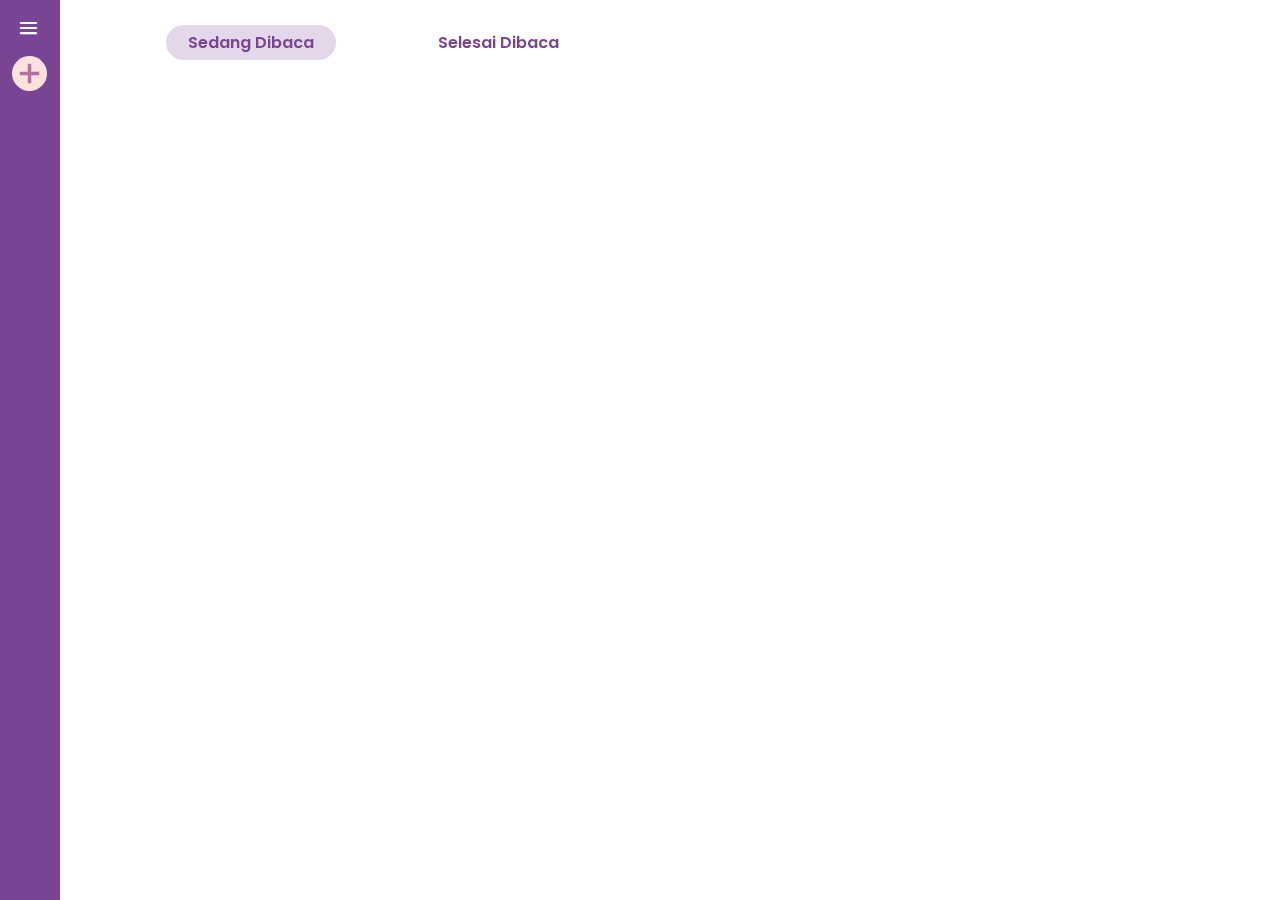
==== index.html @ 6190e74e "first commit" ====
<!DOCTYPE html>
<html>
    <head>
        <title>My Bookshelf</title>
        <link rel="shortcut icon" href="assets/logo icon.svg">
        <link rel="stylesheet" href="css/style.css">
        <link href='https://unpkg.com/boxicons@2.1.2/css/boxicons.min.css' rel='stylesheet'>
    </head>
    <body>
        <div class="sidebar">
            <div class="top-menu">
                <div class="logo">Bookshelf</div>
                <div class="menu">
                    <i class='bx bx-menu' id="menu-button"></i>
                </div>
            </div>
            <div class="add-book-closed">
                <img id="add-book-closed" src="assets/add button.svg" alt="" width="35px" style="cursor: pointer;">
            </div>
            <div class="profile-user">
                <div class="profile-icon">
                    <img src="assets/profile icon.svg" alt="" width="70px">
                </div>
                <div class="profile-detail">
                    <div class="name">Sri Fitri Yani Nurhasanah</div>
                    <div class="title">21y/o, Student</div>
                </div>
            </div>
            <div class="add-book">
                <img id="add-book" src="assets/add button.svg" alt="" width="40px">
            </div>
            <div class="unread-books">
                <div class="unread-progress">
                    <i class='bx bxs-circle'>
                        <span class="count"></span>
                    </i>
                </div>
                <div class="unread-text">Buku sedang dibaca.</div>
            </div>
            <div class="read-books">
                <div class="read-progress">
                    <i class='bx bxs-circle'>
                        <span class="count"></span>
                    </i>
                </div>
                <div class="read-text">Buku selesai dibaca.</div>
            </div>
        </div>
        <section class="home-section">
            <div class="top-page">
                <div class="filter-page">
                    <ul class="tabs">
                        <li onclick="tabFunctionUncomplete()" class="tab active" data-target="#one">Sedang Dibaca</li>
                        <li onclick="tabFunctionComplete()" class="tab " data-target="#two">Selesai Dibaca</li>
                    </ul>
                </div>
                <div class="search-bar">
                    
                </div>
            </div>
            <!-- <div class="main-page">
                <div class="deafult-page">
                    <img src="assets/warn icon.svg" alt="" width="30px">
                    <div class="deafult-page-text">Kamu belum menambahkan buku.</div>
                </div>
            </div> -->
            <div class="panel active one" id="one">
                <!-- <div class="books-container">
                    <div class="book-details">
                        <div class="book-name">Hukum Administrasi Negara</div>
                        <div class="book-author">Yos Johan Utama</div>
                        <div class="book-year">2022</div>
                    </div>
                    <div class="icons">
                        <div class="edit-icon"><img src="assets/edit icon.svg" alt="Edit"></div>
                        <div class="selesai-icon"><img src="assets/checklist icon.svg" alt="Selesai"></div>
                        <div class="hapus-icon"><img src="assets/trash icon.svg" alt="Hapus"></div>
                    </div>
                </div> -->
            </div>
            
            <div class="panel two" id="two">
                <!-- <div class="books-container">
                    <div class="selesai-progress" id="selesai-progress">
                        <img src="assets/progress circle.svg" alt="">
                    </div>
                    <div class="book-details">
                        <div class="date"></div>
                        <div class="book-name"></div>
                        <div class="book-author"></div>
                        <div class="book-year"></div>
                    </div>
                    <div class="icons">
                        <img src="assets/edit icon.svg" alt="Edit">
                        <img src="assets/trash icon.svg" alt="Hapus">
                    </div> -->
                </div>
            </div>
            <div class="add-book-form" id="add-book-form">
                <form action="#" class="form-container" id="form-container">
                    <h1>Tambahkan Buku</h1>
                    <br>
                    <input type="text" id="book-title" placeholder="Masukan Judul Buku" required><br>
                    <input type="text" id="book-author" placeholder="Masukan Penulis Buku" required><br>
                    <input type="number" placeholder="Masukan Tahun Terbit" id="book-year" required><br>
                    <div class="checkbox-container">
                        <input type="checkbox" class="form-checkbox" id="selesai-baca" name="selesai" value="selesai" onclick="checkedOnClick(this);"> 
                        <label for="selesai">Selesai Membaca</label>
                    </div>
                    <div class="form-button">
                        <button id="form-close-button">Batal</button>
                        <button id="form-submit-button" type="submit" value="Submit" name="Submit">Tambah</button>
                    </div>
                </form>
            </div>
        </section>
        <script src="js/script.js"></script>
    </body>
</html>
---- css/style.css ----
@import url('https://fonts.googleapis.com/css2?family=Poppins:wght@200;400&family=Quicksand:wght@400;700&display=swap');
@import url('https://fonts.googleapis.com/css2?family=Pacifico&family=Poppins:wght@200;400&family=Quicksand:wght@400;700&display=swap');

* {
    box-sizing: border-box;
    padding: 0;
    margin: 0;
    font-family: 'Poppins', sans-serif;
}

/* sidebar */
.sidebar {
    position: fixed;
    left: 0;
    top: 0;
    height: 100%;
    min-height: 100vh;
    width: 60px;
    background-color: #7A4495;
    padding: 6px;
    color: white;
    transition: all 0.5s ease;
}
.sidebar.open {
    width: 250px;
}
.top-menu {
    display: flex;
    justify-content: space-between;
    padding: 10px;
    align-items: center;
    /* border: 2px solid pink; */
}
.top-menu i {
    font-size: 25px;
}
.top-menu .logo {
    font-family: 'Pacifico', 'cursive';
    font-size: 22px;
    position: relative;
    display: none;
    transition: all 0.5s ease;
    /* border: 2px solid white; */
}
.logo.open{
    display: block;
}
.menu i, .add-book img {
    cursor: pointer;
}
.top-menu .logo .menu {
    position: absolute;
}
.menu.open {
    margin: auto;
}
.add-book-closed {
    position: absolute;
    display: flex;
    justify-content: center;
    left: 20%;
    z-index: 2;
    cursor: pointer;
    /* border: 2px solid white; */
}
.add-book-closed.open {
    visibility: hidden;
}
.profile-user {
    display: flex;
    flex-direction: column;
    align-items: center;
    text-align: center;
    padding: 10px;
    opacity: 0;
    transition: all 0.2s ease;
}
.profile-user.open {
    opacity: 1;
}
.profile-detail .name {
    font-size: 15px;
}
.profile-detail .title {
    font-size: 13px;
    font-weight: 300;
}
.add-book {
    position: relative;
    padding: 10px;
    text-align: center;
    visibility: hidden;
    /* border: 2px solid white; */
}
.add-book.open {
    visibility: visible;
}
.unread-books, .read-books {
    display: flex;
    padding: 5px;
    margin: 5px;
    background-color: #bb9dca;
    border-radius: 10px;
    align-items: center;
    justify-content: space-evenly;
    visibility: hidden;
    cursor: context-menu;
    /* border: 2px solid white; */
}
.unread-books.open, .read-books.open {
    visibility: visible;
}
.unread-progress, .read-progress {
    flex-basis: 20%;
    /* border: 2px solid pink; */
    text-align: center;
}
.unread-progress i, .read-progress i {
    font-size: 40px;
}
.unread-text, .read-text {
    flex-basis: 80%;
    font-size: 13px;
    color: #7A4495;
    font-weight: 600;
    /* border: 2px solid pink; */
}

/* home */
.home-section{
    position: relative;
    display: flex;
    flex-direction: column;
    align-items: center;
    min-height: 100vh;
    top: 0;
    left: 60px;
    width: calc(100% - 60px);
    transition: all 0.5s ease;
    z-index: 1;
    /* border: 2px solid black; */
}
.sidebar.open ~ .home-section {
    left: 250px;
    width: calc(100% - 250px);
}

/*main page: top page, filter page, search bar */
.top-page {
    flex-basis: 30%;
    width: 100%;
    display: flex;
    justify-content: center;
    align-items: center;
    margin: 15px 10px;
    /* border: 2px solid black; */
}
.filter-page {
    flex-basis: 50%;
    /* border: 2px solid black; */
}
.filter-page ul {
    display: flex;
    list-style: none;
    justify-content: space-evenly;
    padding: 10px;
    color: #7A4495;
    font-size: 1rem;
    font-weight: 600;
    /* border: 2px solid black; */
}
.top-page li {
    cursor: pointer;
    padding: 5px;
    min-width: 130px;
    /* border: 2px solid red; */
}
.top-page .active{
    text-align: center;
    background: rgba(122, 68, 149, 0.21);
    border-radius: 20px;
    min-width: 170px;
}
.search-bar {
    flex-basis: 50%;
    padding: 20px;
    display: flex;
    justify-content: center;
    text-align: right;
    height: 30px;
    /* border: 2px solid black; */
}
.search-bar input {
    font-style: 'Poppins';
    width: 50%;
    height: 100%;
    font-size: 13px;
    color: white;
    font-weight: 400;
    outline: none;
    /* background-color: #7A4495; */
    /* border: 1px solid grey; */
    border-radius: 12px;
}
.search-bar i {
    font-size: 25px;
    position: relative;
    left: -5%;
}
.main-page {
    flex-basis: 70%;
    display: flex;
    flex-direction: column;
    align-items: center;
    min-width: 190vh;
    min-height: 80vh;
    border: 2px solid red;
    visibility: hidden;
}
.deafult-page {
    flex-basis: 100%;
    text-align: center;
    visibility: hidden;
    /* border: 2px solid black; */
}
.deafult-page-text {
    font-size: 13px;
}

/* sedang baca container */
.panel {
    display: grid;
    grid-template-columns: repeat(var(--column-count),minmax(0,1fr));
    --column-count: 5;
    grid-gap: 1rem;
    width: 100%;
    padding: 0 20px;
    /* border: 2px solid black; */
}
.sidebar.open ~ .sedang-container {
    width: calc(100% - 250px);
}
.sidebar.open ~ .selesai-container {
    width: calc(100% - 250px);
}
.books-container {
    display: flex;
    flex-direction: column;
    flex-basis: 100%;
    padding: 7px 25px;
    width: 100%;
    max-width: 225px;
    min-height: 226px;
    background-color: #FCE2DB;
    border-radius: 25px;
    font-size: 12px;
    align-items: center;
    text-align: center;
    justify-content: space-between;
    color: #7A4495;
    /* border: 2px solid black; */
}
.book-details .book-name {
    display: flex;
    width: 100%;
    max-height: 65px;
    font-size: 1rem;
    font-weight: 700;
    padding: 5px;
    word-wrap: break-word;
    white-space: normal;
    overflow: hidden;
    text-overflow: ellipsis;
    justify-content: center;
    align-items: center;
    /* border: 2px solid red; */
}
.book-details .book-author,
.book-details .book-year {
    min-height: 23px;
    font-size: 0.8125rem;
    font-weight: 400;
    text-overflow: ellipsis;
    display: flex;
    justify-content: center;
    align-items: center;
    /* border: 2px solid red; */
}
.book-author{
    padding-top: 5px;
}
.sedang-progress,
.selesai-progress {
    flex-basis: 10%;
    /* border: 2px solid white; */
}
.book-details {
    flex-basis: 80%;
    width: 100%;
    min-width: 195px;
    min-height: 139px;
    margin: 10px;
    padding: 15px 0;
    background-color: #FFF7F5;
    border-radius: 20px;
    /* border: 2px solid black; */
}
.icons {
    flex-basis: 20%;
    display: flex;
    width: 100%;
    padding-bottom: 10px;
    justify-content: space-evenly;
    /* border: 2px solid black; */
} 
.icons img {
    width: 40px;
    cursor: pointer;
    /* border: 2px solid red; */
}

/* form add book */
.add-book-form {
    min-width: 300px;
    height: auto;
    padding: 30px 20px;
    text-align: center;
    border-radius: 25px;
    /* border: 0.5px solid black; */
    background-color: white;
    box-shadow: 0px 2px 5px 0px rgba(44,59,80,0.25);
    position: absolute;
    top: 50%;
    transform: translateY(-50%) scale(0.1);
    z-index: 10;
    visibility: hidden;
    transition: transform 0.3s;
}
.open-popup {
    visibility: visible;
    transform: translateY(-50%) scale(1);
}
.add-book-form h1 {
    font-size: 16px;
    color: rgba(178, 112, 162, 1);
    font-weight: 600;
}
.add-book-form label {
    font-size: 12px;
}
.add-book-form input {
    font-size: 13px;
    border-radius: 10px;
    height: 40px;
    width: 100%;
    padding: 15px;
    margin-bottom: 10px;
    border: 1px solid rgba(0, 0, 0, 0.05);
}
.add-book-form input:focus {
    outline: none;
}
.checkbox-container {
    display: flex;
    align-items: center;
    justify-content: left;
    margin: 0;
    /* border: 1px solid black; */
}
.checkbox-container input{
    margin: 10px;
    padding: 0px;
}
.form-container .form-checkbox {
    width: 20px;
}
.form-button {
    position: relative;
    margin-top: 15px;
    display: flex;
    max-width: 230px;
    /* border: 1px solid black; */
    justify-content: space-around;
    left: 50%;
    transform: translateX(-50%);
}
button {
    width: 80px;
    height: 35px;
    background-color:  rgba(178, 112, 162, 1);
    border-radius: 10px;
    border: none;
    color: white;
    cursor: pointer;
}
button:hover {
    background-color: #7A4495;
}
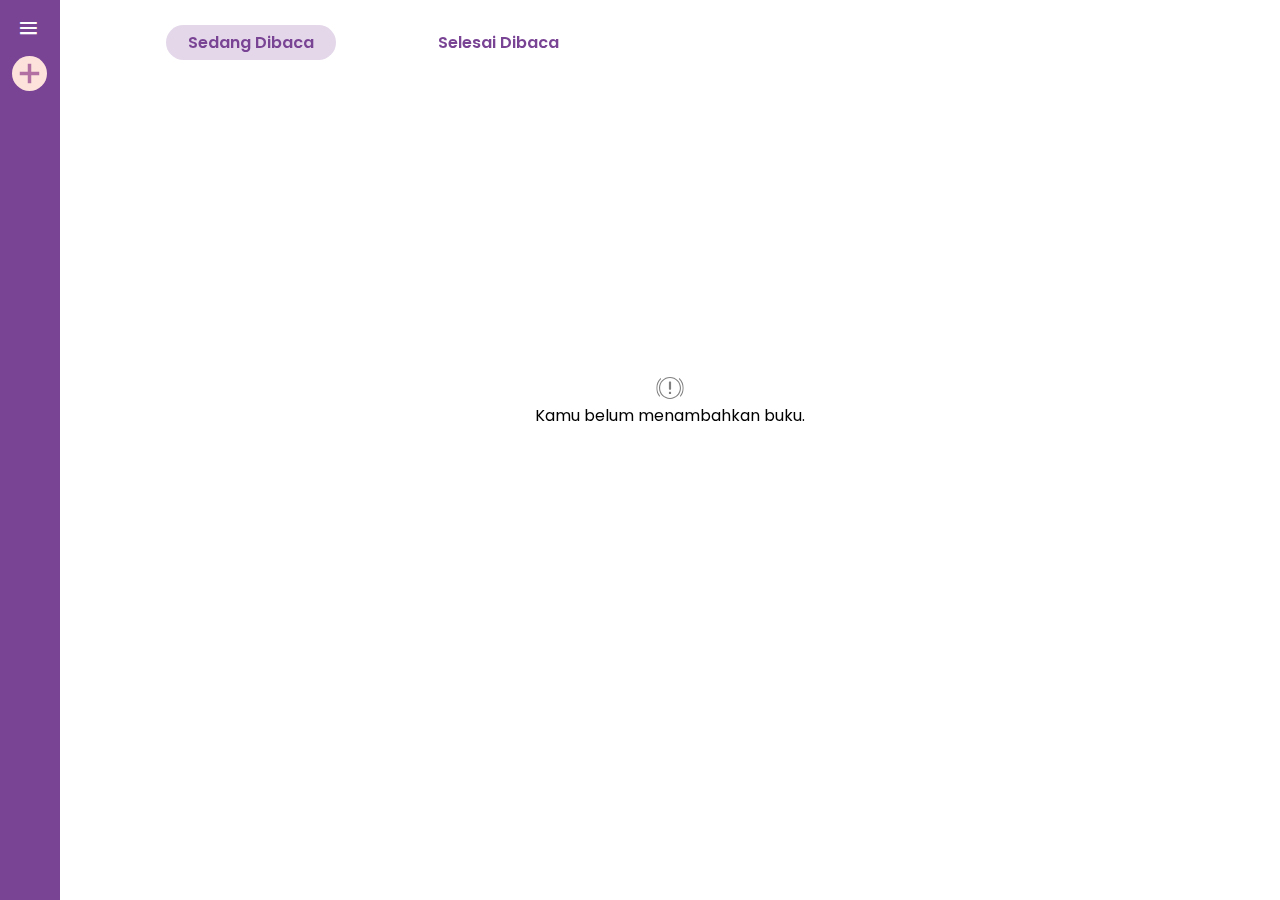
==== commit 1f70028a: "add fitures: add book, remove book, and edit book" ====
--- a/index.html
+++ b/index.html
@@ -50,70 +50,34 @@
             <div class="top-page">
                 <div class="filter-page">
                     <ul class="tabs">
-                        <li onclick="tabFunctionUncomplete()" class="tab active" data-target="#one">Sedang Dibaca</li>
-                        <li onclick="tabFunctionComplete()" class="tab " data-target="#two">Selesai Dibaca</li>
+                        <li class="tab active" data-target="panel_one">Sedang Dibaca</li>
+                        <li class="tab" data-target="panel_two">Selesai Dibaca</li>
                     </ul>
                 </div>
                 <div class="search-bar">
                     
                 </div>
             </div>
-            <!-- <div class="main-page">
-                <div class="deafult-page">
-                    <img src="assets/warn icon.svg" alt="" width="30px">
-                    <div class="deafult-page-text">Kamu belum menambahkan buku.</div>
+            <div id="default-page"></div>
+            <div id="content-container"></div>
+        </section>
+        <div class="add-book-form" id="add-book-form">
+            <form id="form-container">
+                <h1 id="title-form">Tambahkan Buku</h1>
+                <br>
+                <input type="text" id="book-title" placeholder="Masukan Judul Buku" required><br>
+                <input type="text" id="book-author" placeholder="Masukan Penulis Buku" required><br>
+                <input type="number" id="book-year" placeholder="Masukan Tahun Terbit" required><br>
+                <div class="checkbox-container">
+                    <input type="checkbox" class="form-checkbox" id="selesai-baca" name="selesai" value="selesai"> 
+                    <label for="selesai">Selesai Membaca</label>
                 </div>
-            </div> -->
-            <div class="panel active one" id="one">
-                <!-- <div class="books-container">
-                    <div class="book-details">
-                        <div class="book-name">Hukum Administrasi Negara</div>
-                        <div class="book-author">Yos Johan Utama</div>
-                        <div class="book-year">2022</div>
-                    </div>
-                    <div class="icons">
-                        <div class="edit-icon"><img src="assets/edit icon.svg" alt="Edit"></div>
-                        <div class="selesai-icon"><img src="assets/checklist icon.svg" alt="Selesai"></div>
-                        <div class="hapus-icon"><img src="assets/trash icon.svg" alt="Hapus"></div>
-                    </div>
-                </div> -->
-            </div>
-            
-            <div class="panel two" id="two">
-                <!-- <div class="books-container">
-                    <div class="selesai-progress" id="selesai-progress">
-                        <img src="assets/progress circle.svg" alt="">
-                    </div>
-                    <div class="book-details">
-                        <div class="date"></div>
-                        <div class="book-name"></div>
-                        <div class="book-author"></div>
-                        <div class="book-year"></div>
-                    </div>
-                    <div class="icons">
-                        <img src="assets/edit icon.svg" alt="Edit">
-                        <img src="assets/trash icon.svg" alt="Hapus">
-                    </div> -->
+                <div class="form-button">
+                    <button type="button" id="form-close-button">Batal</button>
+                    <button id="form-submit-button" type="submit" value="Submit" name="Submit"></button>
                 </div>
-            </div>
-            <div class="add-book-form" id="add-book-form">
-                <form action="#" class="form-container" id="form-container">
-                    <h1>Tambahkan Buku</h1>
-                    <br>
-                    <input type="text" id="book-title" placeholder="Masukan Judul Buku" required><br>
-                    <input type="text" id="book-author" placeholder="Masukan Penulis Buku" required><br>
-                    <input type="number" placeholder="Masukan Tahun Terbit" id="book-year" required><br>
-                    <div class="checkbox-container">
-                        <input type="checkbox" class="form-checkbox" id="selesai-baca" name="selesai" value="selesai" onclick="checkedOnClick(this);"> 
-                        <label for="selesai">Selesai Membaca</label>
-                    </div>
-                    <div class="form-button">
-                        <button id="form-close-button">Batal</button>
-                        <button id="form-submit-button" type="submit" value="Submit" name="Submit">Tambah</button>
-                    </div>
-                </form>
-            </div>
-        </section>
+            </form>
+        </div>
         <script src="js/script.js"></script>
     </body>
 </html>--- a/css/style.css
+++ b/css/style.css
@@ -7,7 +7,10 @@
     margin: 0;
     font-family: 'Poppins', sans-serif;
 }
-
+.home-section.blur {
+    filter: blur(5px);
+    pointer-events: none;
+}
 /* sidebar */
 .sidebar {
     position: fixed;
@@ -181,6 +184,9 @@
     border-radius: 20px;
     min-width: 170px;
 }
+.tab {
+    transition: all 0.2s ease;
+}
 .search-bar {
     flex-basis: 50%;
     padding: 20px;
@@ -207,31 +213,23 @@
     position: relative;
     left: -5%;
 }
-.main-page {
-    flex-basis: 70%;
-    display: flex;
+#default-page {
     flex-direction: column;
     align-items: center;
-    min-width: 190vh;
-    min-height: 80vh;
-    border: 2px solid red;
-    visibility: hidden;
-}
-.deafult-page {
-    flex-basis: 100%;
-    text-align: center;
-    visibility: hidden;
-    /* border: 2px solid black; */
-}
-.deafult-page-text {
+    justify-content: center;
+    width: 100%;
+    height: 70vh;
+    text-align: center;
+    /* border: 2px solid black; */
+}
+#deafult-page-text {
     font-size: 13px;
 }
 
 /* sedang baca container */
-.panel {
+#content-container {
     display: grid;
-    grid-template-columns: repeat(var(--column-count),minmax(0,1fr));
-    --column-count: 5;
+    grid-template-columns: repeat(auto-fill, minmax(200px, 1fr));
     grid-gap: 1rem;
     width: 100%;
     padding: 0 20px;
@@ -247,10 +245,10 @@
     display: flex;
     flex-direction: column;
     flex-basis: 100%;
-    padding: 7px 25px;
-    width: 100%;
-    max-width: 225px;
-    min-height: 226px;
+    padding: 4px 16px;
+    width: 100%;
+    width: 226px;
+    height: 236px;
     background-color: #FCE2DB;
     border-radius: 25px;
     font-size: 12px;
@@ -258,32 +256,42 @@
     text-align: center;
     justify-content: space-between;
     color: #7A4495;
-    /* border: 2px solid black; */
+    opacity: 0;
+    transform: translateY(20px) scale(0.1);
+    transition: opacity 0.2s ease, transform 0.2s ease;
+    /* border: 2px solid black; */
+}
+.books-container.show{
+    opacity: 1;
+    transform: translateY(0);
 }
 .book-details .book-name {
-    display: flex;
-    width: 100%;
-    max-height: 65px;
-    font-size: 1rem;
-    font-weight: 700;
-    padding: 5px;
-    word-wrap: break-word;
-    white-space: normal;
+    width: 100%;
+    height: 65px;
+    /* line-height: 40px; */
+    font-size: 1.2rem;
+    font-weight: 600;
+    padding: 4px;
     overflow: hidden;
+    display: -webkit-box;
+    -webkit-line-clamp: 2; /* Number of lines to show */
+    -webkit-box-orient: vertical;
     text-overflow: ellipsis;
-    justify-content: center;
-    align-items: center;
-    /* border: 2px solid red; */
-}
+    box-sizing: border-box;
+}
+
 .book-details .book-author,
 .book-details .book-year {
-    min-height: 23px;
-    font-size: 0.8125rem;
+    flex-basis: 25%;
+    /* min-height: 23px; */
+    font-size: 0.9rem;
     font-weight: 400;
+    overflow: hidden;
+    display: -webkit-box;
+    -webkit-line-clamp: 1; /* Number of lines to show */
+    -webkit-box-orient: vertical;
     text-overflow: ellipsis;
-    display: flex;
-    justify-content: center;
-    align-items: center;
+    box-sizing: border-box;
     /* border: 2px solid red; */
 }
 .book-author{
@@ -297,13 +305,11 @@
 .book-details {
     flex-basis: 80%;
     width: 100%;
-    min-width: 195px;
     min-height: 139px;
     margin: 10px;
-    padding: 15px 0;
+    padding: 12px;
     background-color: #FFF7F5;
     border-radius: 20px;
-    /* border: 2px solid black; */
 }
 .icons {
     flex-basis: 20%;
@@ -331,14 +337,14 @@
     box-shadow: 0px 2px 5px 0px rgba(44,59,80,0.25);
     position: absolute;
     top: 50%;
-    transform: translateY(-50%) scale(0.1);
+    transform: translateY(-50%) translateX(175%) scale(0.1);
     z-index: 10;
     visibility: hidden;
-    transition: transform 0.3s;
+    transition: transform 0.1s;
 }
 .open-popup {
     visibility: visible;
-    transform: translateY(-50%) scale(1);
+    transform: translateY(-50%) translateX(175%) scale(1);
 }
 .add-book-form h1 {
     font-size: 16px;
@@ -371,7 +377,7 @@
     margin: 10px;
     padding: 0px;
 }
-.form-container .form-checkbox {
+#form-container .form-checkbox {
     width: 20px;
 }
 .form-button {
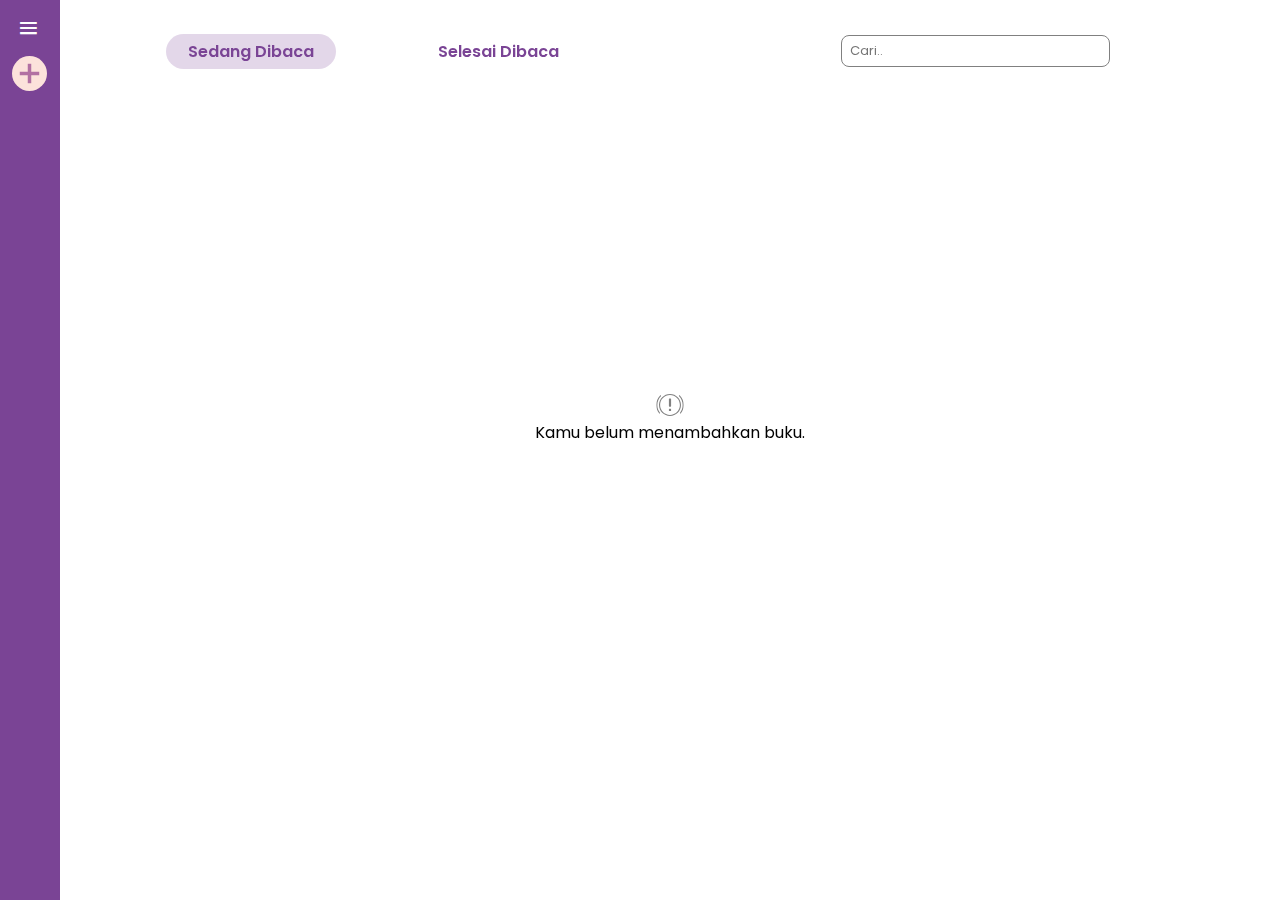
==== commit f654001c: "add features: restore & complete book icons, search book" ====
--- a/index.html
+++ b/index.html
@@ -15,33 +15,29 @@
                 </div>
             </div>
             <div class="add-book-closed">
-                <img id="add-book-closed" src="assets/add button.svg" alt="" width="35px" style="cursor: pointer;">
+                <img id="add-book-closed" src="assets/add button.svg" alt="Tambah Buku" width="35px" style="cursor: pointer;">
             </div>
             <div class="profile-user">
                 <div class="profile-icon">
-                    <img src="assets/profile icon.svg" alt="" width="70px">
+                    <img src="assets/profile icon.svg" alt="Profile" width="70px">
                 </div>
                 <div class="profile-detail">
                     <div class="name">Sri Fitri Yani Nurhasanah</div>
-                    <div class="title">21y/o, Student</div>
+                    <div class="title">22y/o, Student</div>
                 </div>
             </div>
             <div class="add-book">
-                <img id="add-book" src="assets/add button.svg" alt="" width="40px">
+                <img id="add-book" src="assets/add button.svg" alt="Tambah Buku" width="40px">
             </div>
             <div class="unread-books">
                 <div class="unread-progress">
-                    <i class='bx bxs-circle'>
-                        <span class="count"></span>
-                    </i>
+                    <span class="count" id="count-unread"></span>
                 </div>
                 <div class="unread-text">Buku sedang dibaca.</div>
             </div>
             <div class="read-books">
                 <div class="read-progress">
-                    <i class='bx bxs-circle'>
-                        <span class="count"></span>
-                    </i>
+                    <span class="count" id="count-read"></span>
                 </div>
                 <div class="read-text">Buku selesai dibaca.</div>
             </div>
@@ -55,7 +51,7 @@
                     </ul>
                 </div>
                 <div class="search-bar">
-                    
+                    <input id="search" type="text" placeholder="Cari..">
                 </div>
             </div>
             <div id="default-page"></div>
@@ -78,6 +74,14 @@
                 </div>
             </form>
         </div>
+        <div class="modal" id="delete-modal">
+            <h4 class="modal-title">Hapus buku?</h4>
+            <p class="modal-body">Setelah dihapus, buku tidak dapat dikembalikan.</p>
+            <div class="modal-button">
+                <button id="back-button">Kembali</button>
+                <button id="delete-button">Hapus</button>
+            </div>
+        </div>
         <script src="js/script.js"></script>
     </body>
 </html>--- a/css/style.css
+++ b/css/style.css
@@ -7,10 +7,7 @@
     margin: 0;
     font-family: 'Poppins', sans-serif;
 }
-.home-section.blur {
-    filter: blur(5px);
-    pointer-events: none;
-}
+
 /* sidebar */
 .sidebar {
     position: fixed;
@@ -32,7 +29,6 @@
     justify-content: space-between;
     padding: 10px;
     align-items: center;
-    /* border: 2px solid pink; */
 }
 .top-menu i {
     font-size: 25px;
@@ -43,7 +39,6 @@
     position: relative;
     display: none;
     transition: all 0.5s ease;
-    /* border: 2px solid white; */
 }
 .logo.open{
     display: block;
@@ -64,7 +59,6 @@
     left: 20%;
     z-index: 2;
     cursor: pointer;
-    /* border: 2px solid white; */
 }
 .add-book-closed.open {
     visibility: hidden;
@@ -93,7 +87,6 @@
     padding: 10px;
     text-align: center;
     visibility: hidden;
-    /* border: 2px solid white; */
 }
 .add-book.open {
     visibility: visible;
@@ -102,31 +95,36 @@
     display: flex;
     padding: 5px;
     margin: 5px;
+    gap: 4px;
     background-color: #bb9dca;
     border-radius: 10px;
     align-items: center;
     justify-content: space-evenly;
     visibility: hidden;
     cursor: context-menu;
-    /* border: 2px solid white; */
 }
 .unread-books.open, .read-books.open {
     visibility: visible;
 }
 .unread-progress, .read-progress {
     flex-basis: 20%;
-    /* border: 2px solid pink; */
-    text-align: center;
-}
-.unread-progress i, .read-progress i {
-    font-size: 40px;
+    text-align: center;
+}
+.count {
+    display: inline-block;
+    background-color: white;
+    width: 36px;
+    height: 36px;
+    border-radius: 50%;
+    color: #7A4495;
+    font-weight: 600;
+    padding: 6px;
 }
 .unread-text, .read-text {
     flex-basis: 80%;
     font-size: 13px;
     color: #7A4495;
     font-weight: 600;
-    /* border: 2px solid pink; */
 }
 
 /* home */
@@ -141,7 +139,10 @@
     width: calc(100% - 60px);
     transition: all 0.5s ease;
     z-index: 1;
-    /* border: 2px solid black; */
+}
+.home-section.blur {
+    filter: blur(5px);
+    pointer-events: none;
 }
 .sidebar.open ~ .home-section {
     left: 250px;
@@ -156,11 +157,9 @@
     justify-content: center;
     align-items: center;
     margin: 15px 10px;
-    /* border: 2px solid black; */
 }
 .filter-page {
     flex-basis: 50%;
-    /* border: 2px solid black; */
 }
 .filter-page ul {
     display: flex;
@@ -170,13 +169,11 @@
     color: #7A4495;
     font-size: 1rem;
     font-weight: 600;
-    /* border: 2px solid black; */
 }
 .top-page li {
     cursor: pointer;
     padding: 5px;
     min-width: 130px;
-    /* border: 2px solid red; */
 }
 .top-page .active{
     text-align: center;
@@ -191,27 +188,26 @@
     flex-basis: 50%;
     padding: 20px;
     display: flex;
+    gap: 4px;
+    align-items: center;
     justify-content: center;
     text-align: right;
-    height: 30px;
-    /* border: 2px solid black; */
 }
 .search-bar input {
-    font-style: 'Poppins';
-    width: 50%;
-    height: 100%;
-    font-size: 13px;
-    color: white;
+    height: 32px;
+    font-size: 13px;
+    color: black;
     font-weight: 400;
     outline: none;
-    /* background-color: #7A4495; */
-    /* border: 1px solid grey; */
-    border-radius: 12px;
-}
-.search-bar i {
-    font-size: 25px;
-    position: relative;
-    left: -5%;
+    padding: 8px;
+    border: 0.5px solid grey;
+    border-radius: 8px;
+}
+.search-bar input:focus {
+    border: 2px solid #7A4495;
+}
+.search-bar img {
+    cursor: pointer;
 }
 #default-page {
     flex-direction: column;
@@ -220,7 +216,6 @@
     width: 100%;
     height: 70vh;
     text-align: center;
-    /* border: 2px solid black; */
 }
 #deafult-page-text {
     font-size: 13px;
@@ -233,7 +228,6 @@
     grid-gap: 1rem;
     width: 100%;
     padding: 0 20px;
-    /* border: 2px solid black; */
 }
 .sidebar.open ~ .sedang-container {
     width: calc(100% - 250px);
@@ -256,43 +250,34 @@
     text-align: center;
     justify-content: space-between;
     color: #7A4495;
-    opacity: 0;
-    transform: translateY(20px) scale(0.1);
+    opacity: 1;
+    transform: translateY(20px);
     transition: opacity 0.2s ease, transform 0.2s ease;
-    /* border: 2px solid black; */
-}
-.books-container.show{
-    opacity: 1;
-    transform: translateY(0);
 }
 .book-details .book-name {
     width: 100%;
     height: 65px;
-    /* line-height: 40px; */
     font-size: 1.2rem;
     font-weight: 600;
     padding: 4px;
     overflow: hidden;
     display: -webkit-box;
-    -webkit-line-clamp: 2; /* Number of lines to show */
+    -webkit-line-clamp: 2;
     -webkit-box-orient: vertical;
     text-overflow: ellipsis;
     box-sizing: border-box;
 }
-
 .book-details .book-author,
 .book-details .book-year {
     flex-basis: 25%;
-    /* min-height: 23px; */
     font-size: 0.9rem;
     font-weight: 400;
     overflow: hidden;
     display: -webkit-box;
-    -webkit-line-clamp: 1; /* Number of lines to show */
+    -webkit-line-clamp: 1;
     -webkit-box-orient: vertical;
     text-overflow: ellipsis;
     box-sizing: border-box;
-    /* border: 2px solid red; */
 }
 .book-author{
     padding-top: 5px;
@@ -300,7 +285,6 @@
 .sedang-progress,
 .selesai-progress {
     flex-basis: 10%;
-    /* border: 2px solid white; */
 }
 .book-details {
     flex-basis: 80%;
@@ -317,22 +301,20 @@
     width: 100%;
     padding-bottom: 10px;
     justify-content: space-evenly;
-    /* border: 2px solid black; */
 } 
 .icons img {
     width: 40px;
     cursor: pointer;
-    /* border: 2px solid red; */
 }
 
 /* form add book */
-.add-book-form {
+.add-book-form, 
+.modal {
     min-width: 300px;
     height: auto;
     padding: 30px 20px;
     text-align: center;
     border-radius: 25px;
-    /* border: 0.5px solid black; */
     background-color: white;
     box-shadow: 0px 2px 5px 0px rgba(44,59,80,0.25);
     position: absolute;
@@ -342,17 +324,27 @@
     visibility: hidden;
     transition: transform 0.1s;
 }
+.modal {
+    width: 300px;
+    display: flex;
+    flex-direction: column;
+    gap: 12px;
+    
+}
 .open-popup {
     visibility: visible;
     transform: translateY(-50%) translateX(175%) scale(1);
 }
-.add-book-form h1 {
+.add-book-form h1, .modal-title {
     font-size: 16px;
     color: rgba(178, 112, 162, 1);
     font-weight: 600;
 }
 .add-book-form label {
     font-size: 12px;
+}
+.modal-body {
+    font-size: small;
 }
 .add-book-form input {
     font-size: 13px;
@@ -371,7 +363,6 @@
     align-items: center;
     justify-content: left;
     margin: 0;
-    /* border: 1px solid black; */
 }
 .checkbox-container input{
     margin: 10px;
@@ -385,7 +376,6 @@
     margin-top: 15px;
     display: flex;
     max-width: 230px;
-    /* border: 1px solid black; */
     justify-content: space-around;
     left: 50%;
     transform: translateX(-50%);
@@ -401,4 +391,9 @@
 }
 button:hover {
     background-color: #7A4495;
+}
+.modal-button {
+    display: flex;
+    justify-content: center;
+    gap: 20px;
 }